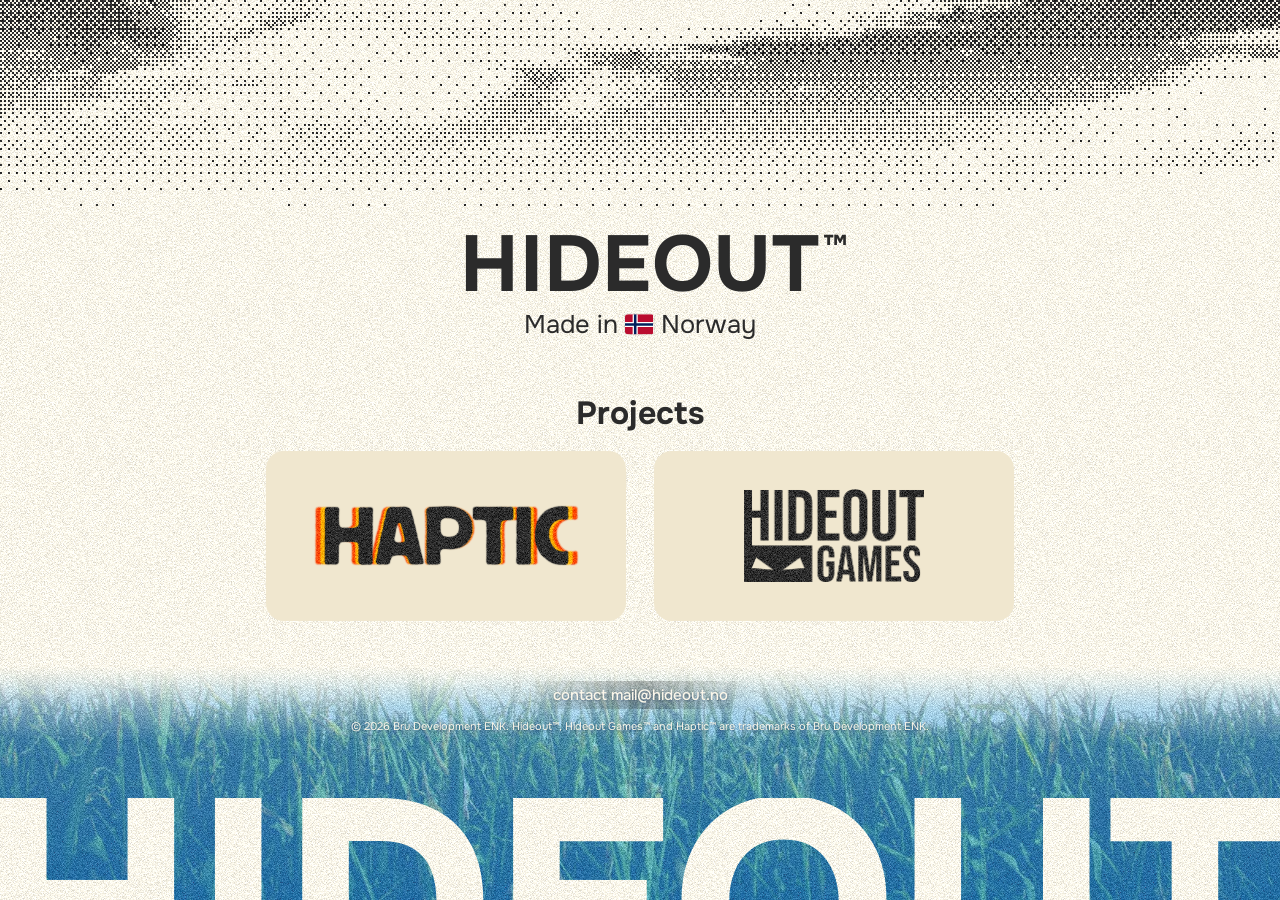
==== index.html @ 2760ca65 "Draft: cream header with dithered photo across the top - Title and "Made in Norway" move into a crea" ====
<!doctype html>
<html lang="en">
<head>
  <meta charset="utf-8">
  <meta name="viewport" content="width=device-width, initial-scale=1, viewport-fit=cover">
  <title>HIDEOUT™</title>
  <meta name="description" content="HAPTIC. HIDEOUT GAMES. Made in Norway.">
  <meta name="theme-color" content="#4ea4e4">
  <meta name="color-scheme" content="light">

  <link rel="icon" href="assets/img/favicon.svg" type="image/svg+xml">

  <meta property="og:type" content="website">
  <meta property="og:site_name" content="Hideout">
  <meta property="og:title" content="HIDEOUT™">
  <meta property="og:description" content="HAPTIC. HIDEOUT GAMES. Made in Norway.">
  <meta property="og:url" content="https://hideout.no/">
  <meta property="og:image" content="https://hideout.no/assets/img/og-hideout.jpg">
  <meta property="og:image:width" content="1200">
  <meta property="og:image:height" content="630">
  <meta property="og:image:alt" content="HIDEOUT™ — Made in Norway">
  <meta name="twitter:card" content="summary_large_image">

  <link rel="preconnect" href="https://fonts.googleapis.com">
  <link rel="preconnect" href="https://fonts.gstatic.com" crossorigin>
  <link href="https://fonts.googleapis.com/css2?family=Onest:wght@400;500;600;700&amp;display=swap" rel="stylesheet">

  <link rel="stylesheet" href="assets/css/style.css?v=21">
</head>
<body>
  <!-- Grain for the project logos: same noise as the page, added to each logo's
       un-premultiplied colour and clipped back to its own alpha (no edge fringe). -->
  <svg class="defs" width="0" height="0" aria-hidden="true" focusable="false">
    <filter id="logo-grain" x="0" y="0" width="100%" height="100%" color-interpolation-filters="sRGB">
      <feTurbulence type="fractalNoise" baseFrequency="1.37" numOctaves="1" seed="7" stitchTiles="stitch" result="noise"/>
      <feColorMatrix in="noise" type="matrix" values="1 0 0 0 0  1 0 0 0 0  1 0 0 0 0  0 0 0 0 1" result="grey"/>
      <!-- white -> cream (#fbf7ea), then opaque so the grain is added to the true colour -->
      <feColorMatrix in="SourceGraphic" type="matrix" values="0.984 0 0 0 0  0 0.969 0 0 0  0 0 0.918 0 0  0 0 0 0 1" result="solid"/>
      <feComposite in="solid" in2="grey" operator="arithmetic" k1="0" k2="1" k3="0.585" k4="-0.2925" result="grainy"/>
      <feComposite in="grainy" in2="SourceAlpha" operator="in"/>
    </filter>
    <!-- same grain; white parts of a multi-colour logo become dark ink while its
         warm accents (orange/yellow, which have little blue) keep their colour:
         out = in - 0.83 * blue, so white -> #2b2b2b and orange stays orange -->
    <filter id="logo-grain-accent" x="0" y="0" width="100%" height="100%" color-interpolation-filters="sRGB">
      <feTurbulence type="fractalNoise" baseFrequency="1.37" numOctaves="1" seed="7" stitchTiles="stitch" result="noise"/>
      <feColorMatrix in="noise" type="matrix" values="1 0 0 0 0  1 0 0 0 0  1 0 0 0 0  0 0 0 0 1" result="grey"/>
      <feColorMatrix in="SourceGraphic" type="matrix" values="1 0 -0.83 0 0  0 1 -0.83 0 0  0 0 0.17 0 0  0 0 0 0 1" result="solid"/>
      <feComposite in="solid" in2="grey" operator="arithmetic" k1="0" k2="1" k3="0.585" k4="-0.2925" result="grainy"/>
      <feComposite in="grainy" in2="SourceAlpha" operator="in"/>
    </filter>
    <!-- same grain, but the logo is drawn in dark ink (#2b2b2b) for the cream cards -->
    <filter id="logo-grain-ink" x="0" y="0" width="100%" height="100%" color-interpolation-filters="sRGB">
      <feTurbulence type="fractalNoise" baseFrequency="1.37" numOctaves="1" seed="7" stitchTiles="stitch" result="noise"/>
      <feColorMatrix in="noise" type="matrix" values="1 0 0 0 0  1 0 0 0 0  1 0 0 0 0  0 0 0 0 1" result="grey"/>
      <feColorMatrix in="SourceGraphic" type="matrix" values="0 0 0 0 0.169  0 0 0 0 0.169  0 0 0 0 0.169  0 0 0 0 1" result="solid"/>
      <feComposite in="solid" in2="grey" operator="arithmetic" k1="0" k2="1" k3="0.585" k4="-0.2925" result="grainy"/>
      <feComposite in="grainy" in2="SourceAlpha" operator="in"/>
    </filter>
  </svg>
  <div class="stage">
    <div class="bg" aria-hidden="true">
      <div class="bg__zoom">
        <picture class="bg__photo">
          <source type="image/webp" srcset="assets/img/field-1440.webp 1440w, assets/img/field-2560.webp 2560w" sizes="100vw">
          <img src="assets/img/field-2560.jpg" srcset="assets/img/field-1440.jpg 1440w, assets/img/field-2560.jpg 2560w" sizes="100vw" width="2560" height="1702" alt="" decoding="async" fetchpriority="high">
        </picture>
        <div class="bg__tint"></div>
      </div>
      <div class="bg__glow"></div>
    </div>

    <main class="page">
      <div class="dither" aria-hidden="true"></div>
      <header class="hero">
        <h1 class="title reveal" style="--i:0">HIDEOUT<sup class="tm">™</sup></h1>
      <p class="made reveal" style="--i:1">
        <span>Made in</span>
        <svg class="flag" viewBox="0 0 22 16" role="img" aria-label="Norwegian flag" focusable="false">
          <rect width="22" height="16" fill="#BA0C2F"/>
          <path d="M6 0h4v16H6zM0 6h22v4H0z" fill="#fff"/>
          <path d="M7 0h2v16H7zM0 7h22v2H0z" fill="#00205B"/>
        </svg>
        <span>Norway</span>
      </p>
      </header>

      <section class="projects" aria-labelledby="projects-title">
        <h2 class="projects__title reveal" style="--i:2" id="projects-title">Projects</h2>
        <ul class="tiles">
          <li>
            <a class="tile tile--haptic reveal" style="--i:3" href="https://haptic.no" rel="noopener" aria-label="HAPTIC — haptic.no">
              <span class="mark mark--haptic"><img src="assets/img/haptic.png" width="800" height="185" alt="HAPTIC logo" decoding="async"></span>
            </a>
          </li>
          <li>
            <a class="tile tile--games reveal" style="--i:3.5" href="games/" aria-label="Hideout Games — project page">
              <span class="mark mark--games"><img src="assets/img/hideout-games-white.png" width="361" height="187" alt="Hideout Games logo" decoding="async"></span>
            </a>
          </li>
        </ul>
      </section>

      <a class="contact reveal" style="--i:4" href="mailto:mail@hideout.no"><span>contact mail@hideout.no</span></a>

      <footer class="footer reveal" style="--i:5">
        <p>© <span id="year">2026</span> Bru Development ENK. Hideout™, Hideout Games™ and Haptic™ are trademarks of Bru Development ENK.</p>
      </footer>
    </main>

    <div class="wordmark" aria-hidden="true">
      <img src="assets/img/hideout-wordmark-cut.png" width="2560" height="204" alt="" decoding="async">
    </div>
  </div>

  <script src="assets/js/main.js?v=8" defer></script>
</body>
</html>
---- assets/css/style.css ----
/* ==========================================================================
   Hideout — one-page site
   --------------------------------------------------------------------------
   Layer stack (bottom -> top):
     1. .bg__photo     sky + corn-field photo (object-fit: cover, anchored bottom)
     2. .bg__tint      white -> #0096ff vertical gradient @ 50%  (colour grade)
     3. .bg__glow      soft blue ellipse behind the top/centre content
     4. .page          content (heading, projects, contact, footer)
     5. .wordmark      giant cut-off HIDEOUT, solid cream
     6. .stage::after  static SVG feTurbulence film grain (scrolls with the page, non-interactive)
   ========================================================================== */

:root {
  /* cream: a barely-yellow warm white used for every "white" on the page */
  --cream: #fbf7ea;
  --ink-light: var(--cream);
  --ink-dark: #2b2b2b;
  /* flat project cards */
  --card: #f0e7cf;
  --card-hover: #ebe0c3;
  /* Medium, smooth drop shadow under white text (and the flag) for legibility on
     bright sky and grass. em-based, so it scales with each text size (min sizes
     for small text). */
  --text-shadow: 0 max(1px, 0.05em) max(2px, 0.14em) rgb(0 30 70 / 0.34),
    0 max(2px, 0.1em) max(8px, 0.5em) rgb(0 30 70 / 0.28);
  --sky: #0096ff;

  /* Film grain: one static noise tile split into a negative and a positive half
     (see "Film grain" below). Shared by the page and the project logos.
     baseFrequency 1.37 (per CSS px) gives a grain a little larger than a device
     pixel on retina screens; keep it non-round: whole/half values land pixels on
     the noise lattice, where it is zero, and the grain vanishes on 1x screens. */
  --grain-neg: url("data:image/svg+xml,%3Csvg%20xmlns=%27http://www.w3.org/2000/svg%27%20width=%27320%27%20height=%27320%27%3E%3Cfilter%20id=%27n%27%20x=%270%27%20y=%270%27%20width=%27100%25%27%20height=%27100%25%27%20color-interpolation-filters=%27sRGB%27%3E%3CfeTurbulence%20type=%27fractalNoise%27%20baseFrequency=%271.37%27%20numOctaves=%271%27%20seed=%277%27%20stitchTiles=%27stitch%27/%3E%3CfeColorMatrix%20type=%27matrix%27%20values=%271%200%200%200%200%20%201%200%200%200%200%20%201%200%200%200%200%20%200%200%200%200%201%27/%3E%3CfeComponentTransfer%3E%3CfeFuncR%20type=%27table%27%20tableValues=%270.5%200%200%27/%3E%3CfeFuncG%20type=%27table%27%20tableValues=%270.5%200%200%27/%3E%3CfeFuncB%20type=%27table%27%20tableValues=%270.5%200%200%27/%3E%3C/feComponentTransfer%3E%3C/filter%3E%3Crect%20width=%27100%25%27%20height=%27100%25%27%20filter=%27url%28%23n%29%27/%3E%3C/svg%3E");
  --grain-pos: url("data:image/svg+xml,%3Csvg%20xmlns=%27http://www.w3.org/2000/svg%27%20width=%27320%27%20height=%27320%27%3E%3Cfilter%20id=%27n%27%20x=%270%27%20y=%270%27%20width=%27100%25%27%20height=%27100%25%27%20color-interpolation-filters=%27sRGB%27%3E%3CfeTurbulence%20type=%27fractalNoise%27%20baseFrequency=%271.37%27%20numOctaves=%271%27%20seed=%277%27%20stitchTiles=%27stitch%27/%3E%3CfeColorMatrix%20type=%27matrix%27%20values=%271%200%200%200%200%20%201%200%200%200%200%20%201%200%200%200%200%20%200%200%200%200%201%27/%3E%3CfeComponentTransfer%3E%3CfeFuncR%20type=%27table%27%20tableValues=%270%200%200.5%27/%3E%3CfeFuncG%20type=%27table%27%20tableValues=%270%200%200.5%27/%3E%3CfeFuncB%20type=%27table%27%20tableValues=%270%200%200.5%27/%3E%3C/feComponentTransfer%3E%3C/filter%3E%3Crect%20width=%27100%25%27%20height=%27100%25%27%20filter=%27url%28%23n%29%27/%3E%3C/svg%3E");
  --grain-opacity: 0.64;

  /* Fluid design unit: 1u == 1 CSS px on the 2560x1702 mockup.
     Scales with whichever viewport dimension is the limiting one, so the whole
     composition always fits inside 100svh on desktop. */
  --u: min(calc(100vw / 2560), calc(100svh / 1702));

  --ease-out: cubic-bezier(0.22, 1, 0.36, 1);
  --ease-soft: cubic-bezier(0.25, 0.8, 0.25, 1);
}

*,
*::before,
*::after {
  box-sizing: border-box;
}

html {
  -webkit-text-size-adjust: 100%;
  text-size-adjust: 100%;
  /* Shown for a frame before the photo paints, and in the overscroll gap when
     the page bounces; matches the sky at the top edge. */
  background: #82bde4;
}

body {
  margin: 0;
  font-family: "Onest", system-ui, -apple-system, "Segoe UI", Roboto, "Helvetica Neue", Arial, sans-serif;
  font-weight: 400;
  color: var(--ink-light);
  -webkit-font-smoothing: antialiased;
  -moz-osx-font-smoothing: grayscale;
  text-rendering: optimizeLegibility;
}

img,
svg {
  display: block;
  max-width: 100%;
}

a {
  color: inherit;
}

/* Holder for inline SVG filter definitions: takes no space, never display:none
   (filters inside display:none SVGs are ignored by some browsers). */
.defs {
  position: absolute;
  width: 0;
  height: 0;
  overflow: hidden;
}

/* ---------- Stage ---------------------------------------------------------- */

.stage {
  position: relative;
  min-height: 100vh;
  min-height: 100svh;
  display: flex;
  flex-direction: column;
  overflow: hidden;
  --wm-w: max(100vw, 900px);
  --wm-h: calc(var(--wm-w) * 0.0797);
  --wm-vis: min(var(--wm-h), calc(var(--u) * 204));
}

/* ---------- Background / colour grade ------------------------------------- */

.bg {
  position: absolute;
  inset: 0;
  z-index: -1;
  overflow: hidden;
  background: #82bde4;
}

/* The only thing that moves: one very slow, one-shot settle (transform only). */
.bg__zoom {
  position: absolute;
  inset: 0;
  transform-origin: 50% 100%;
  animation: bg-settle 3.2s var(--ease-out) both;
}

.bg__photo,
.bg__photo img {
  display: block;
  width: 100%;
  height: 100%;
}

.bg__photo img {
  max-width: none;
  object-fit: cover;
  object-position: 50% 100%;
}

/* Colour grade: white (top) -> sky blue (bottom), 50% opacity, normal blend.
   Exactly reproduces the mockup's gradient overlay. */
.bg__tint {
  position: absolute;
  inset: 0;
  background: linear-gradient(to bottom, #ffffff 0%, var(--sky) 100%);
  opacity: 0.5;
}

/* Soft blue glow behind the heading / projects. Sized to the mockup
   (2264 x 1275 on a 2560-wide page, top offset -280px). */
.bg__glow {
  --gw: max(88.4375vw, 125svh);
  position: absolute;
  left: 50%;
  top: calc(var(--gw) * -0.1237);
  width: var(--gw);
  aspect-ratio: 2264 / 1275;
  translate: -50% 0;
  background: url("../img/glow.webp") center / 100% 100% no-repeat;
  pointer-events: none;
}

/* ---------- Film grain (static, generated in the browser) ------------------
   One SVG feTurbulence tile, rendered by the browser (never a baked image), split
   into a "positive" and a "negative" half. The negative half is subtracted with
   mix-blend-mode: difference, the positive half is added with plus-lighter, so the
   grain is a symmetric, mean-preserving additive noise (like a real film grain /
   Figma "noise") instead of a milky white/black overlay. Both layers share the
   same noise, so they never overlap. Not animated. */

.stage::before,
.stage::after {
  content: "";
  position: absolute; /* attached to the page, so it moves with scroll and overscroll */
  inset: 0;
  z-index: 50; /* above photo and wordmark; below the text and project cards (z 60) */
  pointer-events: none;
  background-size: 320px 320px;
  opacity: var(--grain-opacity);
  /* rides the photo's load-in zoom (same box, origin and timing as .bg__zoom)
     so the grain stays glued to the picture instead of sitting still on screen */
  transform-origin: 50% 100%;
  animation: bg-settle 3.2s var(--ease-out) both;
}

@media (max-width: 1800px) {
  :root {
    --grain-opacity: 0.54; /* ease the grain off a little on smaller screens */
  }
}

.stage::before {
  background-image: var(--grain-neg);
  mix-blend-mode: difference;
}

.stage::after {
  background-image: var(--grain-pos);
  mix-blend-mode: screen; /* fallback */
}

@supports (mix-blend-mode: plus-lighter) {
  .stage::after {
    mix-blend-mode: plus-lighter;
  }
}

/* Logos inside the project cards carry their own grain via the inline SVG filter
   #logo-grain (in the HTML): the same noise added to the logo's colour while its
   alpha is left untouched, so the tile stays clean and the edges get no fringe. */
.mark {
  position: relative;
  display: block;
  transition: transform 0.6s var(--ease-out);
}

.mark img {
  display: block;
  width: 100%;
  height: auto;
  filter: url("#logo-grain");
}

/* on the cream cards, logos are drawn in dark ink; HAPTIC keeps its warm
   orange/yellow accent */
.mark--games img {
  filter: url("#logo-grain-ink");
}

.mark--haptic img {
  filter: url("#logo-grain-accent");
}

/* ---------- Page content --------------------------------------------------- */

.page {
  position: relative;
  flex: 1 0 auto;
  display: flex;
  flex-direction: column;
  align-items: center;
  text-align: center;
  --hero-top: calc(var(--u) * 450);
  padding: var(--hero-top) 24px 0;
}

/* Two-tone (ink on cream) ordered-dither photo across the top of the page. The
   dither itself fades to pure cream at the image's bottom edge, which is pinned
   just above the title; on short headers the top of the image is cropped. Each
   dither dot is 2 CSS px, drawn crisp. */
.dither {
  position: absolute;
  z-index: 3; /* over the cream band, under the page grain (z 50) */
  top: 0;
  left: 50%;
  width: 100vw;
  height: calc(var(--hero-top) - var(--u) * 10);
  translate: -50% 0;
  pointer-events: none;
  background: url("../img/dither-top.png") center bottom / 3200px 400px no-repeat;
  image-rendering: pixelated;
  animation: fade-in 1.6s var(--ease-out) 0.15s both;
}

.title,
.made,
.projects__title,
.contact,
.footer {
  position: relative;
  z-index: 60; /* text sits above the grain overlay (z 50) so it stays crisp */
  text-shadow: var(--text-shadow);
}

/* Header: cream from the top of the page down past "Made in Norway", then a
   soft feather (same as the Projects band), so the top reads as part of the
   same cream section. Title and subtitle are dark ink on it. */
.hero {
  --band-feather: calc(var(--u) * 150);
  position: relative;
  display: flex;
  flex-direction: column;
  align-items: center;
}

.hero::before {
  content: "";
  position: absolute;
  z-index: 2;
  left: 50%;
  top: -100vh; /* runs up past the top edge; the stage clips it */
  bottom: calc(var(--u) * -60 - var(--band-feather));
  width: 100vw;
  translate: -50% 0;
  pointer-events: none;
  background: linear-gradient(to top,
      rgb(251 247 234 / 0) 0,
      rgb(251 247 234 / 0.35) calc(var(--band-feather) * 0.45),
      rgb(251 247 234 / 0.8) calc(var(--band-feather) * 0.8),
      var(--cream) var(--band-feather));
  animation: fade-in 1.6s var(--ease-out) 0.15s both;
}

.title {
  margin: 0;
  font-weight: 700;
  font-size: clamp(52px, calc(var(--u) * 158), 360px);
  line-height: 1;
  letter-spacing: 0.008em;
  color: var(--ink-dark);
  text-shadow: none;
}

/* Trademark mark hangs off the right edge so the word itself stays centred,
   its top aligned with the cap height of HIDEOUT. */
.title .tm {
  position: absolute;
  left: 100%;
  top: 0.143em; /* measured: puts the top of the ™ glyph level with the top of the T */
  margin-left: 0.06em;
  font-size: 0.47em;
  font-weight: 500;
  line-height: 1;
  letter-spacing: 0;
  vertical-align: baseline;
}

.made {
  margin: calc(var(--u) * 12) 0 0;
  font-weight: 400;
  font-size: clamp(17px, calc(var(--u) * 51), 120px);
  line-height: 1.2;
  color: var(--ink-dark);
  text-shadow: none;
  display: inline-flex;
  align-items: center;
  gap: 0.28em;
  flex-wrap: wrap;
  justify-content: center;
}

.flag {
  display: inline-block;
  width: 1.1em; /* 22:16 */
  height: 0.8em;
  border-radius: 0.12em;
  /* hairline edge only: it sits on cream now */
  box-shadow: 0 0 0 1px rgb(43 43 43 / 0.08);
  flex: none;
  translate: 0 -0.03em; /* measured: centres the flag on the capital letters */
}

/* ---------- Projects -------------------------------------------------------- */

.projects {
  /* cream band: solid padding around the content, then a soft feather */
  --band-pad: calc(var(--u) * 90);
  --band-feather: calc(var(--u) * 150);
  position: relative; /* anchors the cream band; no z-index, so the band can sit under the grain */
  margin-top: calc(var(--u) * 110);
  width: 100%;
  display: flex;
  flex-direction: column;
  align-items: center;
}

/* The Projects section is a full-width cream band: solid behind the content,
   feathering out softly above and below so it melts into the sky and grass.
   It sits under the page grain (z 50), which dithers it and keeps the
   gradient free of banding. */
.projects::before {
  content: "";
  position: absolute;
  z-index: 2;
  left: 50%;
  top: calc(var(--band-pad) * -1 - var(--band-feather));
  bottom: calc(var(--band-pad) * -1 - var(--band-feather));
  width: 100vw;
  translate: -50% 0;
  pointer-events: none;
  background: linear-gradient(to bottom,
      rgb(251 247 234 / 0) 0,
      rgb(251 247 234 / 0.35) calc(var(--band-feather) * 0.45),
      rgb(251 247 234 / 0.8) calc(var(--band-feather) * 0.8),
      var(--cream) var(--band-feather),
      var(--cream) calc(100% - var(--band-feather)),
      rgb(251 247 234 / 0.8) calc(100% - var(--band-feather) * 0.8),
      rgb(251 247 234 / 0.35) calc(100% - var(--band-feather) * 0.45),
      rgb(251 247 234 / 0) 100%);
  animation: fade-in 1.6s var(--ease-out) 0.3s both;
}

.projects__title {
  margin: 0;
  font-weight: 700;
  font-size: clamp(22px, calc(var(--u) * 64), 150px);
  line-height: 1.1;
  color: var(--ink-dark);
  text-shadow: none; /* sits on the cream glow, no shadow needed */
}

.tiles {
  list-style: none;
  margin: calc(var(--u) * 40) 0 0;
  padding: 0;
  display: grid;
  grid-template-columns: repeat(2, calc(var(--u) * 720));
  gap: calc(var(--u) * 56);
  justify-content: center;
  position: relative;
  z-index: 60; /* above the page grain (z 50): the cards read as objects on top */
}

.tile {
  position: relative;
  z-index: 1;
  display: grid;
  grid-template-columns: minmax(0, 1fr);
  place-items: center;
  height: calc(var(--u) * 340);
  border-radius: calc(var(--u) * 36);
  /* flat rounded rect: one solid colour, no border, gradient, shadow or blur */
  background: var(--card);
  text-decoration: none;
  transition: transform 0.5s var(--ease-out), background-color 0.3s var(--ease-soft);
  -webkit-tap-highlight-color: transparent;
}

/* Optical balancing: HAPTIC is wide and light, the Hideout Games mark is compact
   and dense, so the compact mark gets more height and the wide mark less. */
.tile--haptic .mark {
  width: calc(var(--u) * 530);
}

.tile--games .mark {
  width: calc(var(--u) * 359); /* 186u tall at the logo's 361:187 ratio */
}

.tile:hover {
  transform: translateY(calc(var(--u) * -6));
  background: var(--card-hover);
}

.tile:hover .mark {
  transform: scale(1.025);
}

.tile:focus-visible {
  outline: 3px solid var(--cream);
  outline-offset: 5px;
  box-shadow: 0 0 0 8px rgb(0 60 130 / 0.45);
}

/* ---------- Contact --------------------------------------------------------- */

.contact {
  margin-top: calc(var(--u) * 120);
  display: inline-block;
  padding: calc(var(--u) * 8) calc(var(--u) * 60);
  font-weight: 500;
  font-size: clamp(14px, calc(var(--u) * 30), 70px);
  line-height: 1.35;
  color: var(--cream);
  text-decoration: none;
  white-space: nowrap;
  /* black @ ~24%, fading to transparent at both edges */
  background: linear-gradient(to right, rgb(0 0 0 / 0), rgb(0 0 0 / 0.24) 50%, rgb(0 0 0 / 0));
  transition: opacity 0.3s var(--ease-soft);
}

.contact span {
  background: linear-gradient(currentColor, currentColor) 0 100% / 0 1px no-repeat;
  transition: background-size 0.4s var(--ease-out);
}

.contact:hover span,
.contact:focus-visible span {
  background-size: 100% 1px;
}

.contact:focus-visible {
  outline: 2px solid var(--cream);
  outline-offset: 4px;
}

/* ---------- Footer + giant wordmark ---------------------------------------- */

.footer {
  /* sits directly under the contact pill; the spare room falls below it, above the wordmark */
  margin-top: calc(var(--u) * 14);
  padding: calc(var(--u) * 6) 24px calc(var(--wm-vis) + 6px);
  text-align: center;
  font-size: clamp(11px, calc(var(--u) * 19), 22px);
  line-height: 1.4;
  color: var(--ink-light);
  text-wrap: balance;
}

.footer p {
  margin: 0;
}

.wordmark {
  position: absolute;
  z-index: 0;
  left: 50%;
  bottom: calc(var(--wm-vis) - var(--wm-h));
  width: var(--wm-w);
  translate: -50% 0;
  pointer-events: none;
  user-select: none;
  animation: wordmark-rise 1.6s 0.55s var(--ease-out) both;
}

.wordmark img {
  width: 100%;
  height: auto;
  max-width: none;
  visibility: hidden; /* only sizes the box; the cream fill below draws the letters */
}

.wordmark::before {
  content: "";
  position: absolute;
  inset: 0;
  background: var(--cream);
  /* solid (fully opaque) cream letters */
  -webkit-mask: url("../img/hideout-wordmark-solid.png") center / 100% 100% no-repeat;
  mask: url("../img/hideout-wordmark-solid.png") center / 100% 100% no-repeat;
}

/* ---------- Entrance animation (opacity + transform only) ------------------ */

@keyframes rise {
  from {
    opacity: 0;
    transform: translate3d(0, calc(var(--u) * 28 + 6px), 0);
  }
  to {
    opacity: 1;
    transform: none;
  }
}

@keyframes wordmark-rise {
  from {
    opacity: 0;
    transform: translate3d(0, 38%, 0);
  }
  to {
    opacity: 1;
    transform: none;
  }
}

@keyframes bg-settle {
  from {
    transform: scale(1.07);
  }
  to {
    transform: scale(1);
  }
}

.reveal {
  animation: rise 1s var(--ease-out) both;
  animation-delay: calc(var(--i, 0) * 120ms + 120ms);
}

@keyframes fade-in {
  from {
    opacity: 0;
  }
  to {
    opacity: 1;
  }
}

/* Cards fade + rise on their own and only hold the start frame, so nothing
   lingers afterwards to block the hover lift. */
.tile.reveal,
.panel.reveal {
  animation-fill-mode: backwards;
}

/* ---------- Sub pages (games placeholder) ---------------------------------- */

.sub {
  flex: 1 0 auto;
  display: flex;
  flex-direction: column;
  align-items: center;
  justify-content: center;
  padding: 40px 0 0;
}

.panel {
  position: relative;
  z-index: 60; /* above the page grain, like the project tiles */
  display: grid;
  grid-template-columns: minmax(0, 1fr);
  place-items: center;
  width: clamp(250px, calc(var(--u) * 640), 760px);
  aspect-ratio: 16 / 9;
  margin: 0;
  border-radius: calc(var(--u) * 40 + 6px);
  /* flat rounded rect: one solid colour, no border, gradient, shadow or blur */
  background: var(--card);
}

.panel .mark {
  width: 52%;
}

.sub__lead {
  margin: calc(var(--u) * 56 + 8px) 24px 0;
  max-width: 26em;
  text-align: center;
  font-size: clamp(17px, calc(var(--u) * 46), 90px);
  line-height: 1.4;
  font-weight: 500;
  color: var(--ink-light);
  text-shadow: var(--text-shadow);
  text-wrap: balance;
}

.button {
  margin-top: calc(var(--u) * 60 + 8px);
  display: inline-flex;
  align-items: center;
  gap: 0.6em;
  padding: 0.85em 1.5em;
  font-weight: 600;
  font-size: clamp(16px, calc(var(--u) * 38), 70px);
  line-height: 1.2;
  color: var(--ink-dark);
  text-decoration: none;
  background: var(--cream);
  border-radius: 999px;
  box-shadow: 0 calc(var(--u) * 18) calc(var(--u) * 50) rgb(8 52 100 / 0.22);
  transition: transform 0.5s var(--ease-out), background-color 0.3s var(--ease-soft),
    box-shadow 0.5s var(--ease-out);
}

.button:hover {
  transform: translateY(-2px);
  background: #fffcf3;
}

.button:focus-visible {
  outline: 3px solid var(--cream);
  outline-offset: 4px;
  box-shadow: 0 0 0 8px rgb(0 60 130 / 0.45);
}

.button svg {
  width: 0.9em;
  height: 0.9em;
  transition: transform 0.4s var(--ease-out);
}

.button:hover svg {
  transform: translateX(3px);
}

.back {
  margin-top: calc(var(--u) * 48 + 6px);
  display: inline-block;
  padding: 0.4em 0.3em;
  font-size: clamp(14px, calc(var(--u) * 30), 56px);
  font-weight: 500;
  color: var(--ink-light);
  text-decoration: none;
  opacity: 0.92;
  border-radius: 6px;
  text-shadow: var(--text-shadow);
  transition: opacity 0.3s var(--ease-soft);
}

.back:hover {
  opacity: 1;
  text-decoration: underline;
  text-underline-offset: 0.25em;
}

.back:focus-visible {
  outline: 2px solid var(--cream);
  outline-offset: 4px;
}

.sub__lead,
.button,
.back {
  position: relative;
  z-index: 60;
}

/* ---------- Small / portrait screens --------------------------------------- */

@media (max-width: 760px), (max-aspect-ratio: 4/5) {
  :root {
    --u: min(calc(100vw / 1000), calc(100svh / 1700));
  }

  /* Giant wordmark spans the whole viewport (bleeding slightly off both edges)
     so the full word reads as a cut-off HIDEOUT, not a fragment. */
  .stage {
    min-height: 100svh;
    --wm-w: 112vw;
  }

  /* Three-part composition that fills the screen:
       header (title + made in)  /  projects (visual centre)  /  contact + footer
     Header and projects stay together in the upper half (as on desktop); the
     contact's `margin-top: auto` sends any spare height to the grass above the
     contact pair, which stays right above the wordmark. On short screens the gap
     collapses to its minimum and the page simply scrolls. */
  .page {
    --hero-top: calc(env(safe-area-inset-top, 0px) + clamp(110px, 24svh, 240px));
    padding: var(--hero-top) max(20px, env(safe-area-inset-right, 0px)) 0 max(20px, env(safe-area-inset-left, 0px));
  }

  .title {
    font-size: clamp(48px, 16vw, 76px);
  }

  .made {
    margin-top: 0.3em;
    font-size: clamp(15px, 4.2vw, 20px);
  }

  .projects {
    margin-top: clamp(8px, 2svh, 24px);
    padding: 32px 0 22px;
  }

  .projects__title {
    font-size: clamp(19px, 5.4vw, 24px);
  }

  .projects {
    --band-pad: 28px;
    --band-feather: 56px;
  }

  .hero {
    --band-feather: 56px;
  }

  .tiles {
    grid-template-columns: minmax(0, 1fr);
    margin-top: 16px;
    gap: 12px;
    width: 100%;
    max-width: 320px;
  }

  .tile {
    height: auto;
    aspect-ratio: 8 / 3;
    border-radius: 18px;
  }

  .tile--haptic .mark {
    width: 60%;
  }

  .tile--games .mark {
    width: 39%;
  }

  .tile:hover {
    transform: none;
  }

  .contact {
    margin-top: auto;
    padding: 8px 40px;
    font-size: clamp(14px, 3.7vw, 16px);
  }

  .footer {
    font-size: 11px;
    line-height: 1.45;
    margin-top: 6px;
    padding: 0 0 calc(var(--wm-vis) + 16px);
    max-width: 320px;
    align-self: center;
  }

  /* Games page */
  .sub {
    padding-top: 16px;
    padding-bottom: 20px;
  }

  .panel {
    width: min(100% - 8px, 340px);
  }

  .sub__lead {
    font-size: clamp(16px, 4.3vw, 20px);
    margin-top: 24px;
    max-width: 22em;
  }

  .button {
    margin-top: 24px;
    font-size: clamp(15px, 4.2vw, 18px);
  }

  .back {
    margin-top: 18px;
    font-size: 14px;
  }
}

/* Short landscape screens (e.g. phones on their side): let it scroll naturally */
@media (max-height: 520px) and (orientation: landscape) {
  .page {
    --hero-top: 40px;
    padding-top: 40px;
  }
}

/* ---------- Reduced motion -------------------------------------------------- */

@media (prefers-reduced-motion: reduce) {
  .bg__zoom,
  .stage::before,
  .stage::after,
  .wordmark,
  .reveal,
  .dither,
  .hero::before,
  .projects::before {
    animation: none !important;
  }

  .tile,
  .mark,
  .button,
  .button svg,
  .contact span {
    transition: none !important;
  }

  .tile:hover,
  .tile:hover .mark,
  .button:hover {
    transform: none;
  }
}
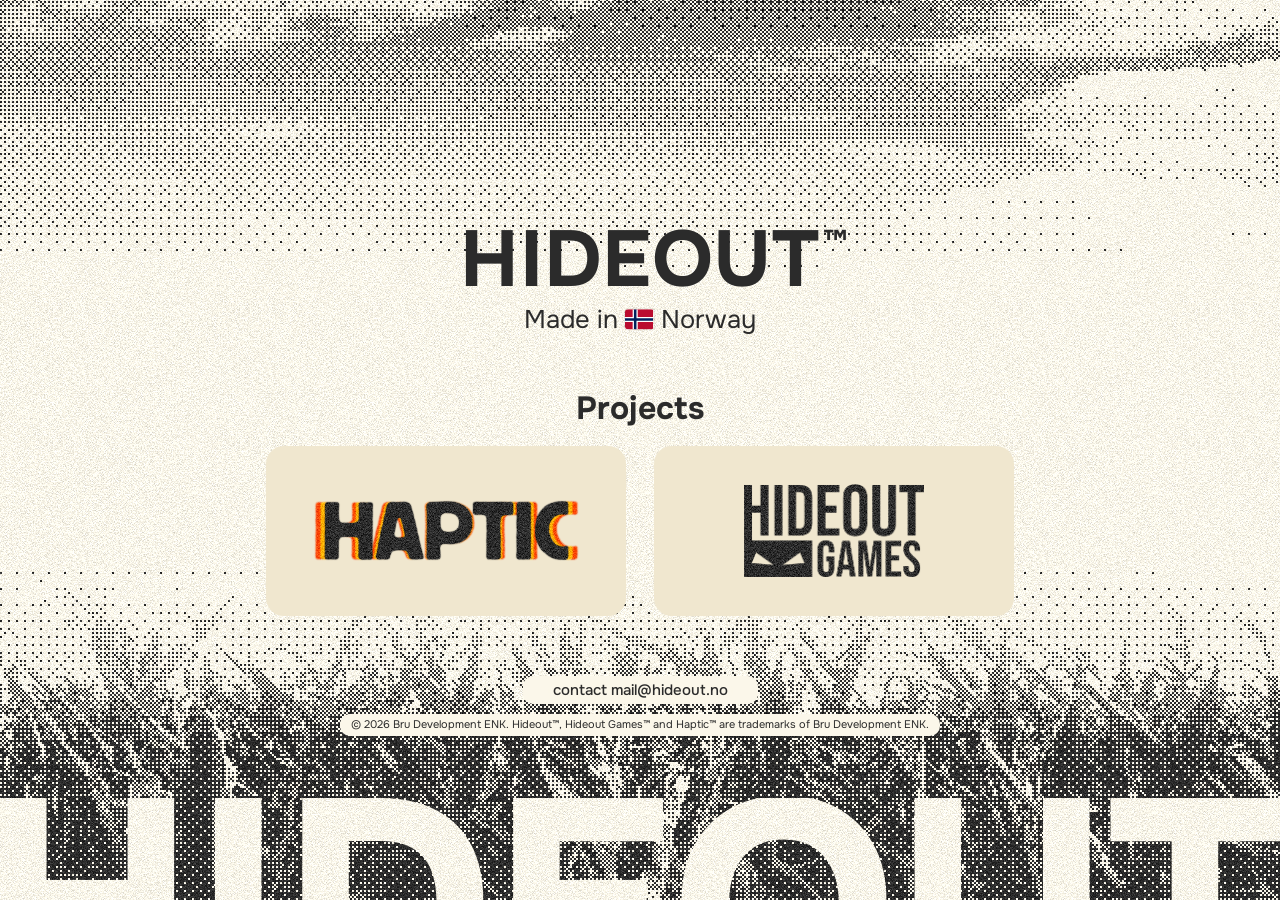
==== commit cb7667aa: "Draft: all-cream page with dithered clouds and grass - Whole page is flat cream with dark ink text; " ====
--- a/index.html
+++ b/index.html
@@ -5,7 +5,7 @@
   <meta name="viewport" content="width=device-width, initial-scale=1, viewport-fit=cover">
   <title>HIDEOUT™</title>
   <meta name="description" content="HAPTIC. HIDEOUT GAMES. Made in Norway.">
-  <meta name="theme-color" content="#4ea4e4">
+  <meta name="theme-color" content="#fbf7ea">
   <meta name="color-scheme" content="light">
 
   <link rel="icon" href="assets/img/favicon.svg" type="image/svg+xml">
@@ -25,7 +25,7 @@
   <link rel="preconnect" href="https://fonts.gstatic.com" crossorigin>
   <link href="https://fonts.googleapis.com/css2?family=Onest:wght@400;500;600;700&amp;display=swap" rel="stylesheet">
 
-  <link rel="stylesheet" href="assets/css/style.css?v=21">
+  <link rel="stylesheet" href="assets/css/style.css?v=22">
 </head>
 <body>
   <!-- Grain for the project logos: same noise as the page, added to each logo's
@@ -59,19 +59,11 @@
     </filter>
   </svg>
   <div class="stage">
-    <div class="bg" aria-hidden="true">
-      <div class="bg__zoom">
-        <picture class="bg__photo">
-          <source type="image/webp" srcset="assets/img/field-1440.webp 1440w, assets/img/field-2560.webp 2560w" sizes="100vw">
-          <img src="assets/img/field-2560.jpg" srcset="assets/img/field-1440.jpg 1440w, assets/img/field-2560.jpg 2560w" sizes="100vw" width="2560" height="1702" alt="" decoding="async" fetchpriority="high">
-        </picture>
-        <div class="bg__tint"></div>
-      </div>
-      <div class="bg__glow"></div>
-    </div>
+    <div class="bg" aria-hidden="true"></div>
+    <div class="dither dither--bottom" aria-hidden="true"></div>
 
     <main class="page">
-      <div class="dither" aria-hidden="true"></div>
+      <div class="dither dither--top" aria-hidden="true"></div>
       <header class="hero">
         <h1 class="title reveal" style="--i:0">HIDEOUT<sup class="tm">™</sup></h1>
       <p class="made reveal" style="--i:1">
--- a/assets/css/style.css
+++ b/assets/css/style.css
@@ -2,27 +2,23 @@
    Hideout — one-page site
    --------------------------------------------------------------------------
    Layer stack (bottom -> top):
-     1. .bg__photo     sky + corn-field photo (object-fit: cover, anchored bottom)
-     2. .bg__tint      white -> #0096ff vertical gradient @ 50%  (colour grade)
-     3. .bg__glow      soft blue ellipse behind the top/centre content
-     4. .page          content (heading, projects, contact, footer)
-     5. .wordmark      giant cut-off HIDEOUT, solid cream
-     6. .stage::after  static SVG feTurbulence film grain (scrolls with the page, non-interactive)
+     1. .bg            flat cream page
+     2. .dither        two-tone dithered photos: clouds at the top, grass at the bottom
+     3. .page          content (heading, projects, contact, footer) in dark ink
+     4. .wordmark      giant cut-off HIDEOUT in cream, knocked out of the grass dither
+     5. .stage::after  static SVG feTurbulence film grain (scrolls with the page, non-interactive)
    ========================================================================== */
 
 :root {
   /* cream: a barely-yellow warm white used for every "white" on the page */
   --cream: #fbf7ea;
-  --ink-light: var(--cream);
   --ink-dark: #2b2b2b;
   /* flat project cards */
   --card: #f0e7cf;
   --card-hover: #ebe0c3;
-  /* Medium, smooth drop shadow under white text (and the flag) for legibility on
-     bright sky and grass. em-based, so it scales with each text size (min sizes
-     for small text). */
-  --text-shadow: 0 max(1px, 0.05em) max(2px, 0.14em) rgb(0 30 70 / 0.34),
-    0 max(2px, 0.1em) max(8px, 0.5em) rgb(0 30 70 / 0.28);
+  /* Soft cream halo behind dark text, so it stays legible where it overlaps the
+     dither dots (title and subtitle sit on clean cream and opt out). */
+  --text-shadow: 0 0 0.12em var(--cream), 0 0 0.4em var(--cream), 0 0 0.8em var(--cream);
   --sky: #0096ff;
 
   /* Film grain: one static noise tile split into a negative and a positive half
@@ -52,16 +48,15 @@
 html {
   -webkit-text-size-adjust: 100%;
   text-size-adjust: 100%;
-  /* Shown for a frame before the photo paints, and in the overscroll gap when
-     the page bounces; matches the sky at the top edge. */
-  background: #82bde4;
+  /* also fills the overscroll gap when the page bounces */
+  background: #fbf7ea;
 }
 
 body {
   margin: 0;
   font-family: "Onest", system-ui, -apple-system, "Segoe UI", Roboto, "Helvetica Neue", Arial, sans-serif;
   font-weight: 400;
-  color: var(--ink-light);
+  color: var(--ink-dark);
   -webkit-font-smoothing: antialiased;
   -moz-osx-font-smoothing: grayscale;
   text-rendering: optimizeLegibility;
@@ -100,58 +95,13 @@
   --wm-vis: min(var(--wm-h), calc(var(--u) * 204));
 }
 
-/* ---------- Background / colour grade ------------------------------------- */
+/* ---------- Background ---------------------------------------------------- */
 
 .bg {
   position: absolute;
   inset: 0;
   z-index: -1;
-  overflow: hidden;
-  background: #82bde4;
-}
-
-/* The only thing that moves: one very slow, one-shot settle (transform only). */
-.bg__zoom {
-  position: absolute;
-  inset: 0;
-  transform-origin: 50% 100%;
-  animation: bg-settle 3.2s var(--ease-out) both;
-}
-
-.bg__photo,
-.bg__photo img {
-  display: block;
-  width: 100%;
-  height: 100%;
-}
-
-.bg__photo img {
-  max-width: none;
-  object-fit: cover;
-  object-position: 50% 100%;
-}
-
-/* Colour grade: white (top) -> sky blue (bottom), 50% opacity, normal blend.
-   Exactly reproduces the mockup's gradient overlay. */
-.bg__tint {
-  position: absolute;
-  inset: 0;
-  background: linear-gradient(to bottom, #ffffff 0%, var(--sky) 100%);
-  opacity: 0.5;
-}
-
-/* Soft blue glow behind the heading / projects. Sized to the mockup
-   (2264 x 1275 on a 2560-wide page, top offset -280px). */
-.bg__glow {
-  --gw: max(88.4375vw, 125svh);
-  position: absolute;
-  left: 50%;
-  top: calc(var(--gw) * -0.1237);
-  width: var(--gw);
-  aspect-ratio: 2264 / 1275;
-  translate: -50% 0;
-  background: url("../img/glow.webp") center / 100% 100% no-repeat;
-  pointer-events: none;
+  background: var(--cream);
 }
 
 /* ---------- Film grain (static, generated in the browser) ------------------
@@ -167,14 +117,10 @@
   content: "";
   position: absolute; /* attached to the page, so it moves with scroll and overscroll */
   inset: 0;
-  z-index: 50; /* above photo and wordmark; below the text and project cards (z 60) */
+  z-index: 50; /* above the dither and wordmark; below the text and project cards (z 60) */
   pointer-events: none;
   background-size: 320px 320px;
   opacity: var(--grain-opacity);
-  /* rides the photo's load-in zoom (same box, origin and timing as .bg__zoom)
-     so the grain stays glued to the picture instead of sitting still on screen */
-  transform-origin: 50% 100%;
-  animation: bg-settle 3.2s var(--ease-out) both;
 }
 
 @media (max-width: 1800px) {
@@ -234,26 +180,41 @@
   flex-direction: column;
   align-items: center;
   text-align: center;
-  --hero-top: calc(var(--u) * 450);
+  --hero-top: calc(var(--u) * 440);
+  --title-reach: calc(var(--u) * 105); /* how far the cloud dither reaches into the title */
   padding: var(--hero-top) 24px 0;
 }
 
-/* Two-tone (ink on cream) ordered-dither photo across the top of the page. The
-   dither itself fades to pure cream at the image's bottom edge, which is pinned
-   just above the title; on short headers the top of the image is cropped. Each
-   dither dot is 2 CSS px, drawn crisp. */
+/* Two-tone (ink on cream) ordered-dither photos: clouds across the top, grass
+   across the bottom. Each dither fades to pure cream inside the image itself
+   (the fade is dithered too). Each dither dot is 2 CSS px, drawn crisp.
+   Top: the image's faded bottom edge reaches part-way down into the HIDEOUT
+   title; on short headers the top of the image is cropped. */
 .dither {
   position: absolute;
-  z-index: 3; /* over the cream band, under the page grain (z 50) */
-  top: 0;
+  z-index: 3; /* under the page grain (z 50) and the text (z 60) */
   left: 50%;
   width: 100vw;
-  height: calc(var(--hero-top) - var(--u) * 10);
   translate: -50% 0;
   pointer-events: none;
-  background: url("../img/dither-top.png") center bottom / 3200px 400px no-repeat;
   image-rendering: pixelated;
   animation: fade-in 1.6s var(--ease-out) 0.15s both;
+}
+
+.dither--top {
+  top: 0;
+  height: calc(var(--hero-top) + var(--title-reach));
+  background: url("../img/dither-top.png") center bottom / 3200px 600px no-repeat;
+}
+
+/* Bottom: grass builds up from cream to a dense field at the bottom edge, where
+   the cream wordmark is knocked out of it. The image (cream at its top) is pinned
+   to the bottom of the page. Below the wordmark in the stack. */
+.dither--bottom {
+  z-index: 0;
+  bottom: 0;
+  height: 360px;
+  background: url("../img/dither-bottom.png") center bottom / 3200px 360px no-repeat;
 }
 
 .title,
@@ -264,35 +225,6 @@
   position: relative;
   z-index: 60; /* text sits above the grain overlay (z 50) so it stays crisp */
   text-shadow: var(--text-shadow);
-}
-
-/* Header: cream from the top of the page down past "Made in Norway", then a
-   soft feather (same as the Projects band), so the top reads as part of the
-   same cream section. Title and subtitle are dark ink on it. */
-.hero {
-  --band-feather: calc(var(--u) * 150);
-  position: relative;
-  display: flex;
-  flex-direction: column;
-  align-items: center;
-}
-
-.hero::before {
-  content: "";
-  position: absolute;
-  z-index: 2;
-  left: 50%;
-  top: -100vh; /* runs up past the top edge; the stage clips it */
-  bottom: calc(var(--u) * -60 - var(--band-feather));
-  width: 100vw;
-  translate: -50% 0;
-  pointer-events: none;
-  background: linear-gradient(to top,
-      rgb(251 247 234 / 0) 0,
-      rgb(251 247 234 / 0.35) calc(var(--band-feather) * 0.45),
-      rgb(251 247 234 / 0.8) calc(var(--band-feather) * 0.8),
-      var(--cream) var(--band-feather));
-  animation: fade-in 1.6s var(--ease-out) 0.15s both;
 }
 
 .title {
@@ -347,41 +279,12 @@
 /* ---------- Projects -------------------------------------------------------- */
 
 .projects {
-  /* cream band: solid padding around the content, then a soft feather */
-  --band-pad: calc(var(--u) * 90);
-  --band-feather: calc(var(--u) * 150);
-  position: relative; /* anchors the cream band; no z-index, so the band can sit under the grain */
+  position: relative;
   margin-top: calc(var(--u) * 110);
   width: 100%;
   display: flex;
   flex-direction: column;
   align-items: center;
-}
-
-/* The Projects section is a full-width cream band: solid behind the content,
-   feathering out softly above and below so it melts into the sky and grass.
-   It sits under the page grain (z 50), which dithers it and keeps the
-   gradient free of banding. */
-.projects::before {
-  content: "";
-  position: absolute;
-  z-index: 2;
-  left: 50%;
-  top: calc(var(--band-pad) * -1 - var(--band-feather));
-  bottom: calc(var(--band-pad) * -1 - var(--band-feather));
-  width: 100vw;
-  translate: -50% 0;
-  pointer-events: none;
-  background: linear-gradient(to bottom,
-      rgb(251 247 234 / 0) 0,
-      rgb(251 247 234 / 0.35) calc(var(--band-feather) * 0.45),
-      rgb(251 247 234 / 0.8) calc(var(--band-feather) * 0.8),
-      var(--cream) var(--band-feather),
-      var(--cream) calc(100% - var(--band-feather)),
-      rgb(251 247 234 / 0.8) calc(100% - var(--band-feather) * 0.8),
-      rgb(251 247 234 / 0.35) calc(100% - var(--band-feather) * 0.45),
-      rgb(251 247 234 / 0) 100%);
-  animation: fade-in 1.6s var(--ease-out) 0.3s both;
 }
 
 .projects__title {
@@ -440,9 +343,9 @@
 }
 
 .tile:focus-visible {
-  outline: 3px solid var(--cream);
+  outline: 3px solid var(--ink-dark);
   outline-offset: 5px;
-  box-shadow: 0 0 0 8px rgb(0 60 130 / 0.45);
+  box-shadow: 0 0 0 7px var(--cream);
 }
 
 /* ---------- Contact --------------------------------------------------------- */
@@ -454,11 +357,12 @@
   font-weight: 500;
   font-size: clamp(14px, calc(var(--u) * 30), 70px);
   line-height: 1.35;
-  color: var(--cream);
+  color: var(--ink-dark);
   text-decoration: none;
   white-space: nowrap;
-  /* black @ ~24%, fading to transparent at both edges */
-  background: linear-gradient(to right, rgb(0 0 0 / 0), rgb(0 0 0 / 0.24) 50%, rgb(0 0 0 / 0));
+  /* flat cream backing (like the cards) keeps it clean over the dither */
+  background: var(--cream);
+  border-radius: 10px;
   transition: opacity 0.3s var(--ease-soft);
 }
 
@@ -473,7 +377,7 @@
 }
 
 .contact:focus-visible {
-  outline: 2px solid var(--cream);
+  outline: 2px solid var(--ink-dark);
   outline-offset: 4px;
 }
 
@@ -486,12 +390,22 @@
   text-align: center;
   font-size: clamp(11px, calc(var(--u) * 19), 22px);
   line-height: 1.4;
-  color: var(--ink-light);
+  color: var(--ink-dark);
   text-wrap: balance;
+}
+
+/* Text that can land on the grass dither sits on flat cream backings (like the
+   cards), so it stays clean and legible. */
+.footer p,
+.back {
+  background: var(--cream);
+  border-radius: 10px;
 }
 
 .footer p {
   margin: 0;
+  display: inline-block;
+  padding: 0.3em 1em;
 }
 
 .wordmark {
@@ -547,15 +461,6 @@
   }
 }
 
-@keyframes bg-settle {
-  from {
-    transform: scale(1.07);
-  }
-  to {
-    transform: scale(1);
-  }
-}
-
 .reveal {
   animation: rise 1s var(--ease-out) both;
   animation-delay: calc(var(--i, 0) * 120ms + 120ms);
@@ -613,7 +518,7 @@
   font-size: clamp(17px, calc(var(--u) * 46), 90px);
   line-height: 1.4;
   font-weight: 500;
-  color: var(--ink-light);
+  color: var(--ink-dark);
   text-shadow: var(--text-shadow);
   text-wrap: balance;
 }
@@ -627,24 +532,24 @@
   font-weight: 600;
   font-size: clamp(16px, calc(var(--u) * 38), 70px);
   line-height: 1.2;
-  color: var(--ink-dark);
+  color: var(--cream);
   text-decoration: none;
-  background: var(--cream);
+  background: var(--ink-dark);
   border-radius: 999px;
-  box-shadow: 0 calc(var(--u) * 18) calc(var(--u) * 50) rgb(8 52 100 / 0.22);
+  box-shadow: none;
   transition: transform 0.5s var(--ease-out), background-color 0.3s var(--ease-soft),
     box-shadow 0.5s var(--ease-out);
 }
 
 .button:hover {
   transform: translateY(-2px);
-  background: #fffcf3;
+  background: #3d3a35;
 }
 
 .button:focus-visible {
-  outline: 3px solid var(--cream);
+  outline: 3px solid var(--ink-dark);
   outline-offset: 4px;
-  box-shadow: 0 0 0 8px rgb(0 60 130 / 0.45);
+  box-shadow: 0 0 0 7px var(--cream);
 }
 
 .button svg {
@@ -660,10 +565,10 @@
 .back {
   margin-top: calc(var(--u) * 48 + 6px);
   display: inline-block;
-  padding: 0.4em 0.3em;
+  padding: 0.4em 0.9em;
   font-size: clamp(14px, calc(var(--u) * 30), 56px);
   font-weight: 500;
-  color: var(--ink-light);
+  color: var(--ink-dark);
   text-decoration: none;
   opacity: 0.92;
   border-radius: 6px;
@@ -678,7 +583,7 @@
 }
 
 .back:focus-visible {
-  outline: 2px solid var(--cream);
+  outline: 2px solid var(--ink-dark);
   outline-offset: 4px;
 }
 
@@ -732,15 +637,6 @@
     font-size: clamp(19px, 5.4vw, 24px);
   }
 
-  .projects {
-    --band-pad: 28px;
-    --band-feather: 56px;
-  }
-
-  .hero {
-    --band-feather: 56px;
-  }
-
   .tiles {
     grid-template-columns: minmax(0, 1fr);
     margin-top: 16px;
@@ -782,6 +678,25 @@
     align-self: center;
   }
 
+
+  .footer p {
+    padding: 0.35em 0.9em;
+  }
+
+  .page {
+    --title-reach: 28px;
+  }
+
+  /* phones: finer dither (1 CSS px dots, still 2-3 device px) at half the height */
+  .dither--top {
+    background-size: 1600px 300px;
+  }
+
+  .dither--bottom {
+    height: 180px;
+    background-size: 1600px 180px;
+  }
+
   /* Games page */
   .sub {
     padding-top: 16px;
@@ -820,14 +735,9 @@
 /* ---------- Reduced motion -------------------------------------------------- */
 
 @media (prefers-reduced-motion: reduce) {
-  .bg__zoom,
-  .stage::before,
-  .stage::after,
   .wordmark,
   .reveal,
-  .dither,
-  .hero::before,
-  .projects::before {
+  .dither {
     animation: none !important;
   }
 
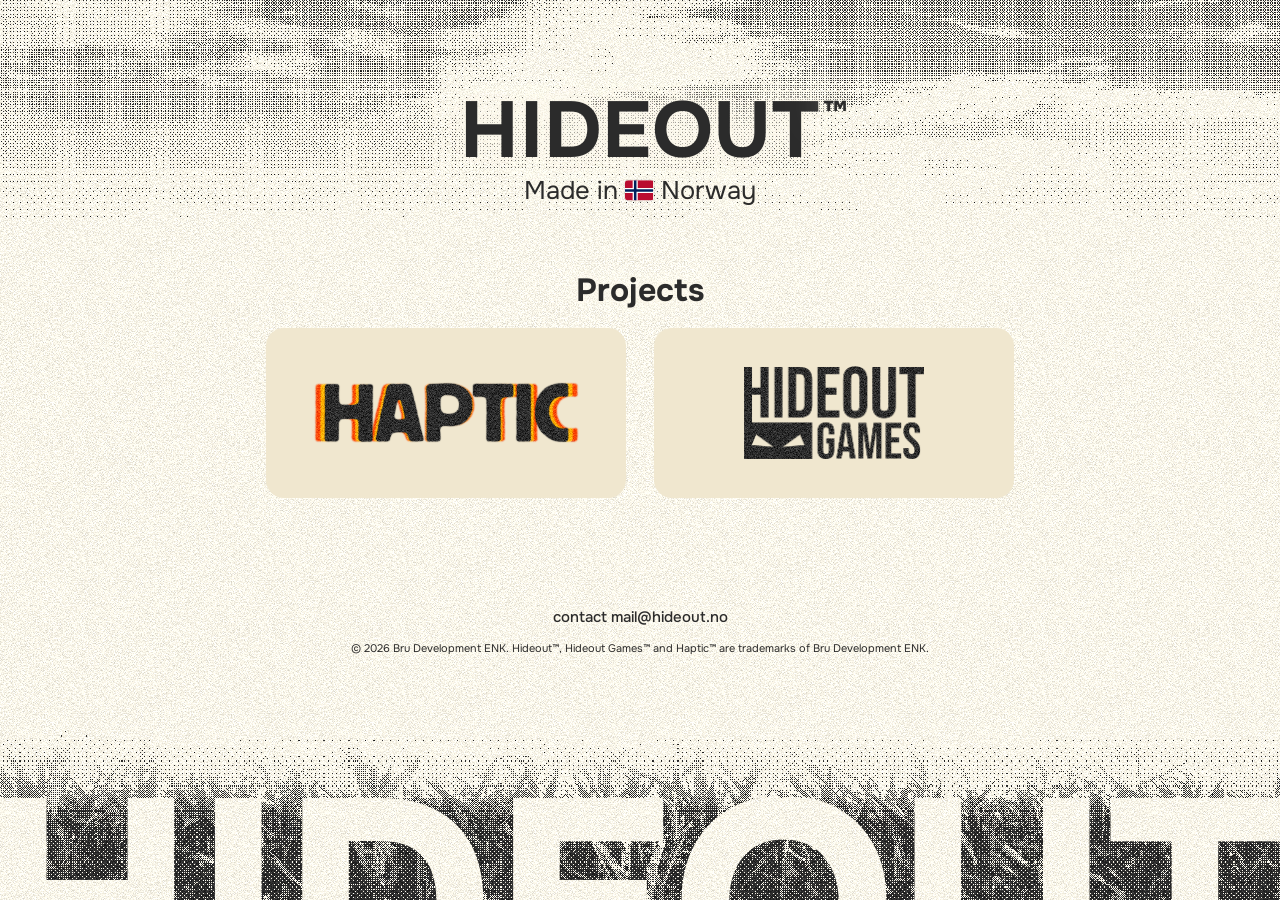
==== commit d22095b5: "Draft: longer cloud fade, content unchanged Cloud area grows (--clouds-h 312u -> 470u desktop; phone" ====
--- a/index.html
+++ b/index.html
@@ -25,7 +25,7 @@
   <link rel="preconnect" href="https://fonts.gstatic.com" crossorigin>
   <link href="https://fonts.googleapis.com/css2?family=Onest:wght@400;500;600;700&amp;display=swap" rel="stylesheet">
 
-  <link rel="stylesheet" href="assets/css/style.css?v=22">
+  <link rel="stylesheet" href="assets/css/style.css?v=23">
 </head>
 <body>
   <!-- Grain for the project logos: same noise as the page, added to each logo's
--- a/assets/css/style.css
+++ b/assets/css/style.css
@@ -93,6 +93,8 @@
   --wm-w: max(100vw, 900px);
   --wm-h: calc(var(--wm-w) * 0.0797);
   --wm-vis: min(var(--wm-h), calc(var(--u) * 204));
+  /* how far the grass dither rises above the top of the giant wordmark */
+  --grass-rise: calc(var(--u) * 150);
 }
 
 /* ---------- Background ---------------------------------------------------- */
@@ -180,8 +182,9 @@
   flex-direction: column;
   align-items: center;
   text-align: center;
-  --hero-top: calc(var(--u) * 440);
-  --title-reach: calc(var(--u) * 105); /* how far the cloud dither reaches into the title */
+  /* the cloud area's height is fixed independently of where the title sits */
+  --clouds-h: calc(var(--u) * 470);
+  --hero-top: calc(var(--u) * 182);
   padding: var(--hero-top) 24px 0;
 }
 
@@ -203,8 +206,9 @@
 
 .dither--top {
   top: 0;
-  height: calc(var(--hero-top) + var(--title-reach));
-  background: url("../img/dither-top.png") center bottom / 3200px 600px no-repeat;
+  height: var(--clouds-h);
+  /* the dither scales with the area (height-fit, always wider than the screen) */
+  background: url("../img/dither-top.png") center bottom / auto 100% no-repeat;
 }
 
 /* Bottom: grass builds up from cream to a dense field at the bottom edge, where
@@ -213,8 +217,8 @@
 .dither--bottom {
   z-index: 0;
   bottom: 0;
-  height: 360px;
-  background: url("../img/dither-bottom.png") center bottom / 3200px 360px no-repeat;
+  height: calc(var(--wm-vis) + var(--grass-rise));
+  background: url("../img/dither-bottom.png") center bottom / auto 100% no-repeat;
 }
 
 .title,
@@ -234,7 +238,7 @@
   line-height: 1;
   letter-spacing: 0.008em;
   color: var(--ink-dark);
-  text-shadow: none;
+  text-shadow: var(--text-shadow); /* cream halo over the cloud dots */
 }
 
 /* Trademark mark hangs off the right edge so the word itself stays centred,
@@ -257,7 +261,7 @@
   font-size: clamp(17px, calc(var(--u) * 51), 120px);
   line-height: 1.2;
   color: var(--ink-dark);
-  text-shadow: none;
+  text-shadow: var(--text-shadow);
   display: inline-flex;
   align-items: center;
   gap: 0.28em;
@@ -280,7 +284,7 @@
 
 .projects {
   position: relative;
-  margin-top: calc(var(--u) * 110);
+  margin-top: calc(var(--u) * 132);
   width: 100%;
   display: flex;
   flex-direction: column;
@@ -293,7 +297,7 @@
   font-size: clamp(22px, calc(var(--u) * 64), 150px);
   line-height: 1.1;
   color: var(--ink-dark);
-  text-shadow: none; /* sits on the cream glow, no shadow needed */
+  text-shadow: var(--text-shadow);
 }
 
 .tiles {
@@ -351,7 +355,7 @@
 /* ---------- Contact --------------------------------------------------------- */
 
 .contact {
-  margin-top: calc(var(--u) * 120);
+  margin-top: calc(var(--u) * 210); /* keeps the footer where it was */
   display: inline-block;
   padding: calc(var(--u) * 8) calc(var(--u) * 60);
   font-weight: 500;
@@ -360,9 +364,6 @@
   color: var(--ink-dark);
   text-decoration: none;
   white-space: nowrap;
-  /* flat cream backing (like the cards) keeps it clean over the dither */
-  background: var(--cream);
-  border-radius: 10px;
   transition: opacity 0.3s var(--ease-soft);
 }
 
@@ -386,7 +387,7 @@
 .footer {
   /* sits directly under the contact pill; the spare room falls below it, above the wordmark */
   margin-top: calc(var(--u) * 14);
-  padding: calc(var(--u) * 6) 24px calc(var(--wm-vis) + 6px);
+  padding: calc(var(--u) * 6) 24px calc(var(--wm-vis) + var(--grass-rise) + var(--u) * 24);
   text-align: center;
   font-size: clamp(11px, calc(var(--u) * 19), 22px);
   line-height: 1.4;
@@ -394,18 +395,9 @@
   text-wrap: balance;
 }
 
-/* Text that can land on the grass dither sits on flat cream backings (like the
-   cards), so it stays clean and legible. */
-.footer p,
-.back {
-  background: var(--cream);
-  border-radius: 10px;
-}
-
 .footer p {
   margin: 0;
   display: inline-block;
-  padding: 0.3em 1em;
 }
 
 .wordmark {
@@ -565,7 +557,7 @@
 .back {
   margin-top: calc(var(--u) * 48 + 6px);
   display: inline-block;
-  padding: 0.4em 0.9em;
+  padding: 0.4em 0.3em;
   font-size: clamp(14px, calc(var(--u) * 30), 56px);
   font-weight: 500;
   color: var(--ink-dark);
@@ -606,6 +598,7 @@
   .stage {
     min-height: 100svh;
     --wm-w: 112vw;
+    --grass-rise: 70px;
   }
 
   /* Three-part composition that fills the screen:
@@ -615,7 +608,8 @@
      contact pair, which stays right above the wordmark. On short screens the gap
      collapses to its minimum and the page simply scrolls. */
   .page {
-    --hero-top: calc(env(safe-area-inset-top, 0px) + clamp(110px, 24svh, 240px));
+    --clouds-h: calc(env(safe-area-inset-top, 0px) + clamp(120px, 26svh, 260px));
+    --hero-top: calc(env(safe-area-inset-top, 0px) + clamp(36px, 8svh, 90px));
     padding: var(--hero-top) max(20px, env(safe-area-inset-right, 0px)) 0 max(20px, env(safe-area-inset-left, 0px));
   }
 
@@ -673,29 +667,15 @@
     font-size: 11px;
     line-height: 1.45;
     margin-top: 6px;
-    padding: 0 0 calc(var(--wm-vis) + 16px);
+    padding: 0 0 calc(var(--wm-vis) + var(--grass-rise) + 14px);
     max-width: 320px;
     align-self: center;
   }
 
 
-  .footer p {
-    padding: 0.35em 0.9em;
-  }
-
   .page {
-    --title-reach: 28px;
-  }
-
-  /* phones: finer dither (1 CSS px dots, still 2-3 device px) at half the height */
-  .dither--top {
-    background-size: 1600px 300px;
-  }
-
-  .dither--bottom {
-    height: 180px;
-    background-size: 1600px 180px;
-  }
+  }
+
 
   /* Games page */
   .sub {
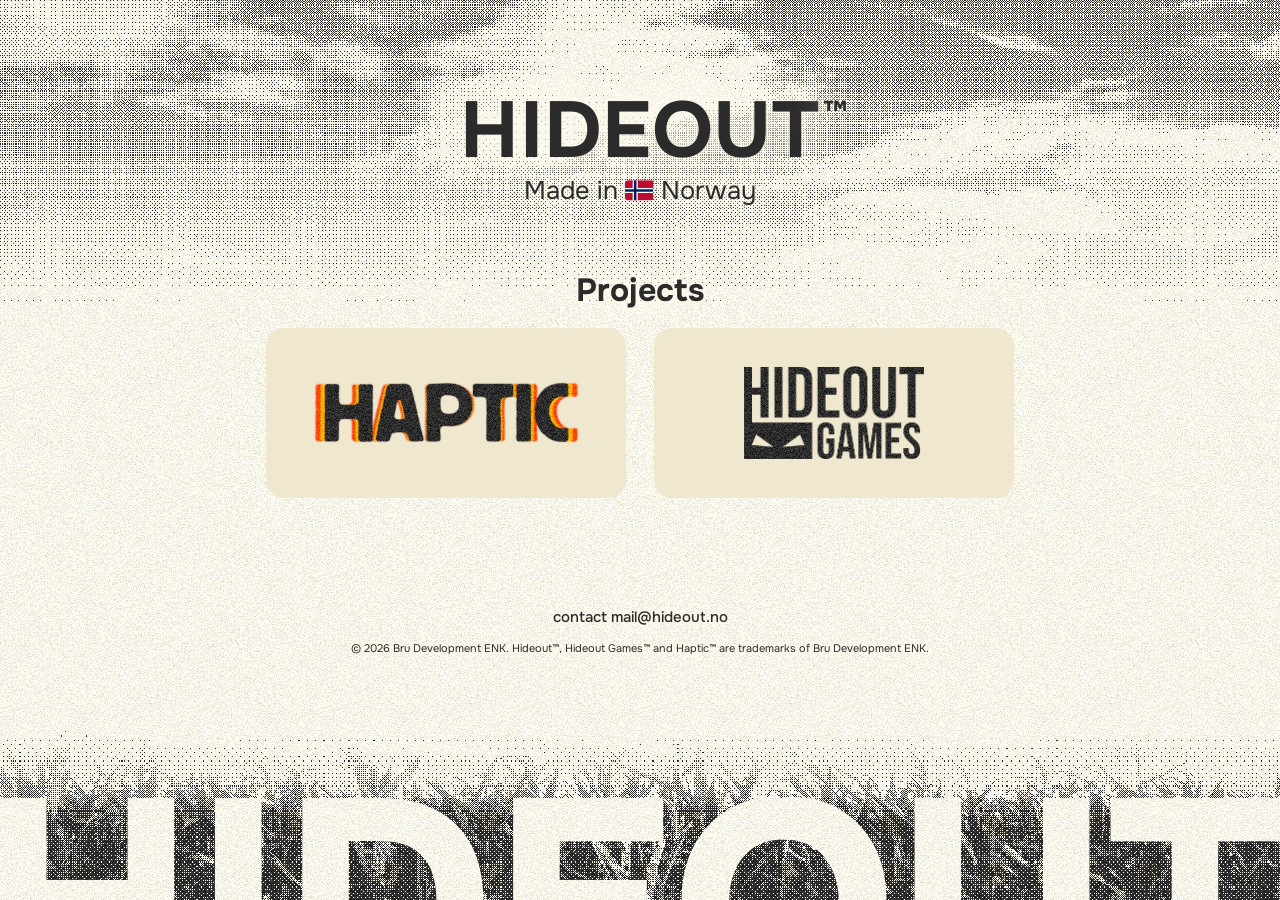
==== commit ab6a6973: "Draft: longer, slightly stronger cloud fade --clouds-h 470u -> 640u on desktop (phones up to 36svh);" ====
--- a/index.html
+++ b/index.html
@@ -25,7 +25,7 @@
   <link rel="preconnect" href="https://fonts.gstatic.com" crossorigin>
   <link href="https://fonts.googleapis.com/css2?family=Onest:wght@400;500;600;700&amp;display=swap" rel="stylesheet">
 
-  <link rel="stylesheet" href="assets/css/style.css?v=23">
+  <link rel="stylesheet" href="assets/css/style.css?v=24">
 </head>
 <body>
   <!-- Grain for the project logos: same noise as the page, added to each logo's
--- a/assets/css/style.css
+++ b/assets/css/style.css
@@ -183,7 +183,7 @@
   align-items: center;
   text-align: center;
   /* the cloud area's height is fixed independently of where the title sits */
-  --clouds-h: calc(var(--u) * 470);
+  --clouds-h: calc(var(--u) * 640);
   --hero-top: calc(var(--u) * 182);
   padding: var(--hero-top) 24px 0;
 }
@@ -207,8 +207,8 @@
 .dither--top {
   top: 0;
   height: var(--clouds-h);
-  /* the dither scales with the area (height-fit, always wider than the screen) */
-  background: url("../img/dither-top.png") center bottom / auto 100% no-repeat;
+  /* the dither scales to cover its area */
+  background: url("../img/dither-top.png") center bottom / cover no-repeat;
 }
 
 /* Bottom: grass builds up from cream to a dense field at the bottom edge, where
@@ -608,7 +608,7 @@
      contact pair, which stays right above the wordmark. On short screens the gap
      collapses to its minimum and the page simply scrolls. */
   .page {
-    --clouds-h: calc(env(safe-area-inset-top, 0px) + clamp(120px, 26svh, 260px));
+    --clouds-h: calc(env(safe-area-inset-top, 0px) + clamp(170px, 36svh, 340px));
     --hero-top: calc(env(safe-area-inset-top, 0px) + clamp(36px, 8svh, 90px));
     padding: var(--hero-top) max(20px, env(safe-area-inset-right, 0px)) 0 max(20px, env(safe-area-inset-left, 0px));
   }
